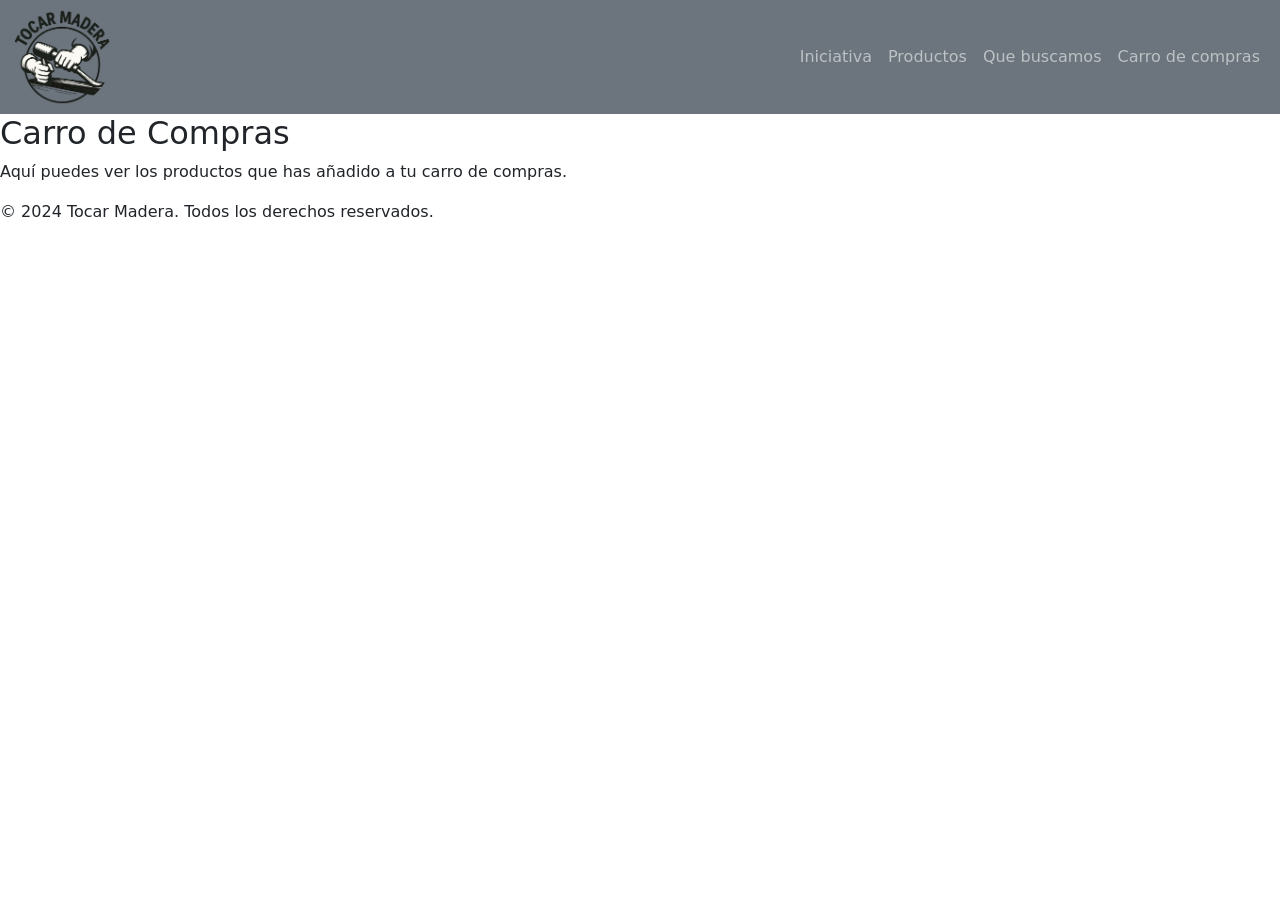
==== carro.html @ 24113174 "primera prueba" ====
<!DOCTYPE html> 
<html lang="es">
<head>
  <meta charset="UTF-8" />
  <meta name="viewport" content="width=device-width, initial-scale=1" />
  <title>Tocar Madera</title>
  <link rel="stylesheet" href="./asset/css/style.css" />
  <link href="https://cdn.jsdelivr.net/npm/bootstrap@5.3.8/dist/css/bootstrap.min.css" rel="stylesheet" />
</head>

<body>
  <header>
    <nav class="navbar navbar-expand-lg navbar-dark bg-secondary">
      <div class="container-fluid">
        <img src="./asset/img/Logo sin fondo.png" width="100" alt="Logo Tocar Madera" />
        <button class="navbar-toggler" type="button" data-bs-toggle="collapse" data-bs-target="#navbarNav">
          <span class="navbar-toggler-icon"></span>
        </button>

        <div class="collapse navbar-collapse" id="navbarNav">
          <ul class="navbar-nav ms-auto">
            <li class="nav-item">
              <a class="nav-link" href="index.html"> Iniciativa </a>
            </li>
            <li class="nav-item">
              <a class="nav-link" href="productos.html"> Productos </a>
            </li>
            <li class="nav-item">
              <a class="nav-link" href="quebuscamos.html"> Que buscamos </a>
            </li>
            <li class="nav-item">
              <a class="nav-link" href="carro.html"> Carro de compras </a>
            </li>
          </ul>
        </div>
      </div>
    </nav>
  </header>

  <main>
    <section id="cart">
      <h2>Carro de Compras</h2>
      <p>Aquí puedes ver los productos que has añadido a tu carro de compras.</p>
    </section>
  </main>

  <footer>
    <p>&copy; 2024 Tocar Madera. Todos los derechos reservados.</p>
  </footer>
  <script src="https://cdn.jsdelivr.net/npm/bootstrap@5.3.8/dist/js/bootstrap.bundle.min.js"></script>
</html>
---- asset/css/style.css ----
img {
    border-radius: 50px;
}

.productos {
    display: flex;
    gap: 20px;
    justify-content: center;
    margin-top: 20px;
    flex-wrap: wrap;
}

.card {
    width: 250px;
    background: #fff;
    padding: 15px;
    border-radius: 12px;
    box-shadow: 0 4px 8px rgba(0, 0, 0, 0.15);
    text-align: center;
}

body {
    background-color: rgb(177, 179, 180);
}
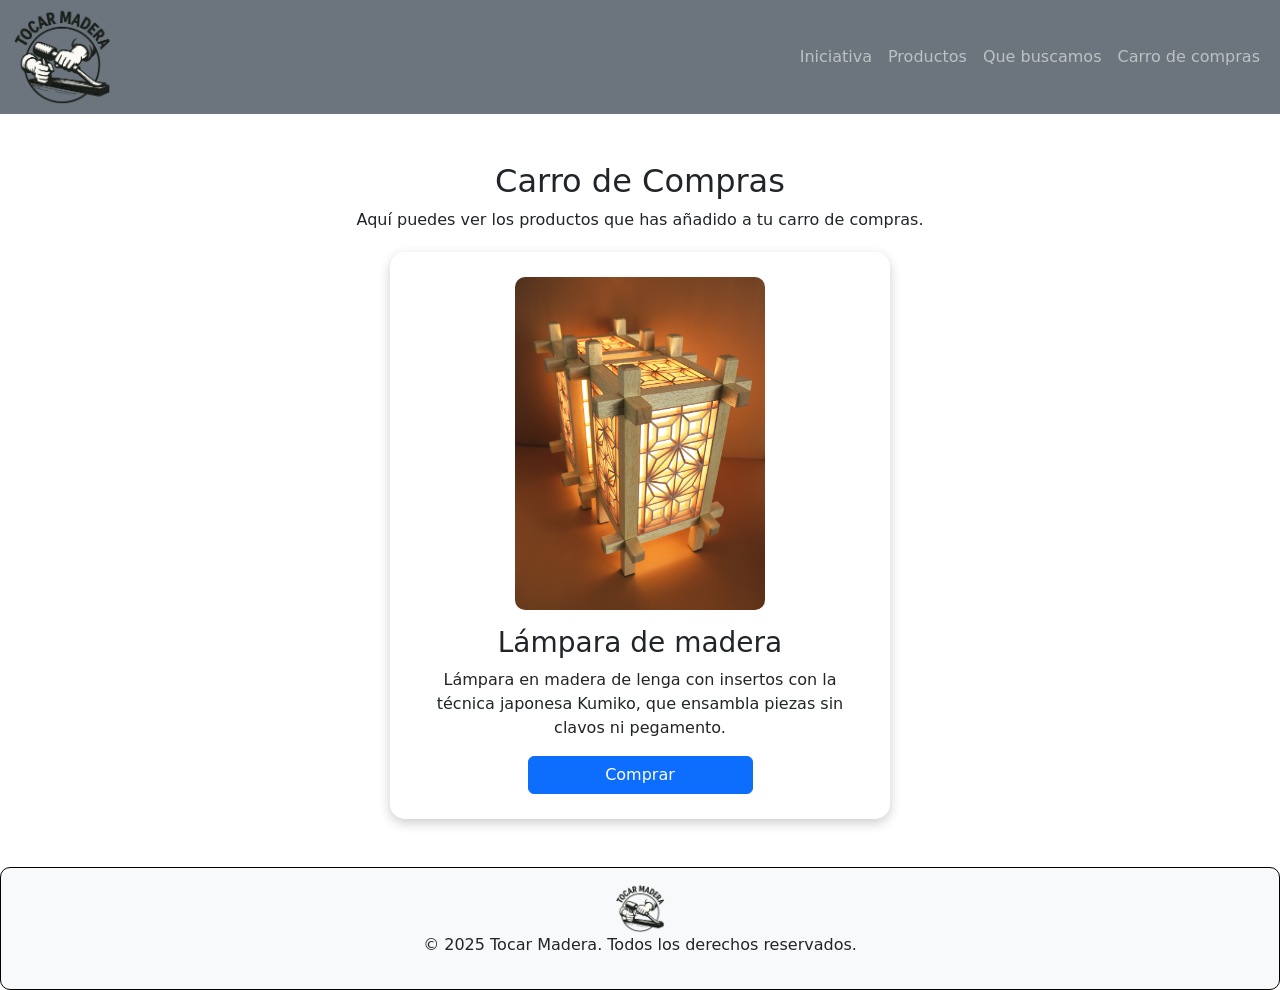
==== commit 9a6a40e0: "correcciones en productos y carros de compra" ====
--- a/carro.html
+++ b/carro.html
@@ -1,5 +1,6 @@
-<!DOCTYPE html> 
+<!DOCTYPE html>
 <html lang="es">
+
 <head>
   <meta charset="UTF-8" />
   <meta name="viewport" content="width=device-width, initial-scale=1" />
@@ -12,7 +13,7 @@
   <header>
     <nav class="navbar navbar-expand-lg navbar-dark bg-secondary">
       <div class="container-fluid">
-        <img src="./asset/img/Logo sin fondo.png" width="100" alt="Logo Tocar Madera" />
+        <img src="./asset/img/Logo-sin-fondo.png" width="100" alt="Logo Tocar Madera" />
         <button class="navbar-toggler" type="button" data-bs-toggle="collapse" data-bs-target="#navbarNav">
           <span class="navbar-toggler-icon"></span>
         </button>
@@ -38,14 +39,31 @@
   </header>
 
   <main>
-    <section id="cart">
+    <section class="carro-compra text-center mt-5">
       <h2>Carro de Compras</h2>
       <p>Aquí puedes ver los productos que has añadido a tu carro de compras.</p>
+
+      <!-- CARD EXCLUSIVA DEL CARRO -->
+      <div class="carro-card">
+        <img src="./asset/img/lampara.jpg" width="250px" alt="Lámpara de madera" class="mb-3" />
+
+        <h3>Lámpara de madera</h3>
+        <p>
+          Lámpara en madera de lenga con insertos con la técnica japonesa Kumiko, que ensambla piezas sin clavos ni pegamento.
+        </p>
+
+        <div class="d-grid gap-2 col-6 mx-auto mt-3">
+          <button class="btn btn-primary" type="button">Comprar</button>
+        </div>
+      </div>
     </section>
   </main>
 
-  <footer>
-    <p>&copy; 2024 Tocar Madera. Todos los derechos reservados.</p>
+  <footer class="text-center mt-5 p-3 bg-light">
+    <img src="./asset/img/Logo-sin-fondo.png" width="50" alt="Logo Tocar Madera" />
+    <p>&copy; 2025 Tocar Madera. Todos los derechos reservados.</p>
   </footer>
+
   <script src="https://cdn.jsdelivr.net/npm/bootstrap@5.3.8/dist/js/bootstrap.bundle.min.js"></script>
-</html>+
+</html>
--- a/asset/css/style.css
+++ b/asset/css/style.css
@@ -1,7 +1,3 @@
-img {
-    border-radius: 50px;
-}
-
 .productos {
     display: flex;
     gap: 20px;
@@ -10,15 +6,107 @@
     flex-wrap: wrap;
 }
 
-.card {
+.productos .card {
     width: 250px;
-    background: #fff;
-    padding: 15px;
+    background: #ffffff;
+    padding: 20px;
     border-radius: 12px;
     box-shadow: 0 4px 8px rgba(0, 0, 0, 0.15);
+    display: flex;
+    flex-direction: column;
     text-align: center;
+    align-items: center;
+    gap: 12px;
+}
+
+.card .d-grid {
+  width: 100%;   
 }
 
 body {
     background-color: rgb(177, 179, 180);
-}+}
+
+img {
+    border-radius: 10px;
+}
+
+footer {
+    background-color: #929292;
+    text-align: center;
+    padding: 20px 0;
+    margin-top: 40px;
+    border: solid 1px #000;
+    border-radius: 10px;
+}
+
+.preheader {
+    display: block;
+    width: 100%;
+    background-color: #000;
+    color: #fff;
+    padding: 8px 0;
+    text-align: center;
+    font-size: 14px;
+
+}
+
+#contacto {
+    margin: 20px auto;
+    text-align: center;
+    background-color: #e0e0e0;
+    width: 400px;
+    padding: 20px;
+    border-radius: 10px;
+}
+
+#acerca {
+    margin-top: 20px;
+    text-align: center;
+    margin-block-end: auto;
+}
+
+#mision {
+    margin-top: 20px;
+    text-align: center;
+    margin-block-end: auto;
+}
+
+#about {
+    margin: 0 auto;
+    border: solid 1px #4b4b4b;
+    border-radius: 10px;
+    margin-top: 20px;
+    text-align: center;
+    margin-block-end: auto;
+    width: 600px;
+    padding: auto;
+    box-shadow: 0 4px 8px rgba(0, 0, 0, 0.15);
+}
+
+.producto-detalle {
+    text-align: center;
+    margin-top: 20px;
+}
+
+#home {
+    margin-top: 20px;
+    text-align: center;
+    margin-block-end: auto;
+}
+
+.precio {
+    font-size: 20px;
+    font-weight: bold;
+    color: hwb(214 6% 20%);
+}
+
+.carro-card {
+  max-width: 500px;
+  margin: 20px auto;
+  background: #ffffff;
+  padding: 25px;
+  border-radius: 15px;
+  box-shadow: 0 4px 12px rgba(0,0,0,0.2);
+  text-align: center;
+}
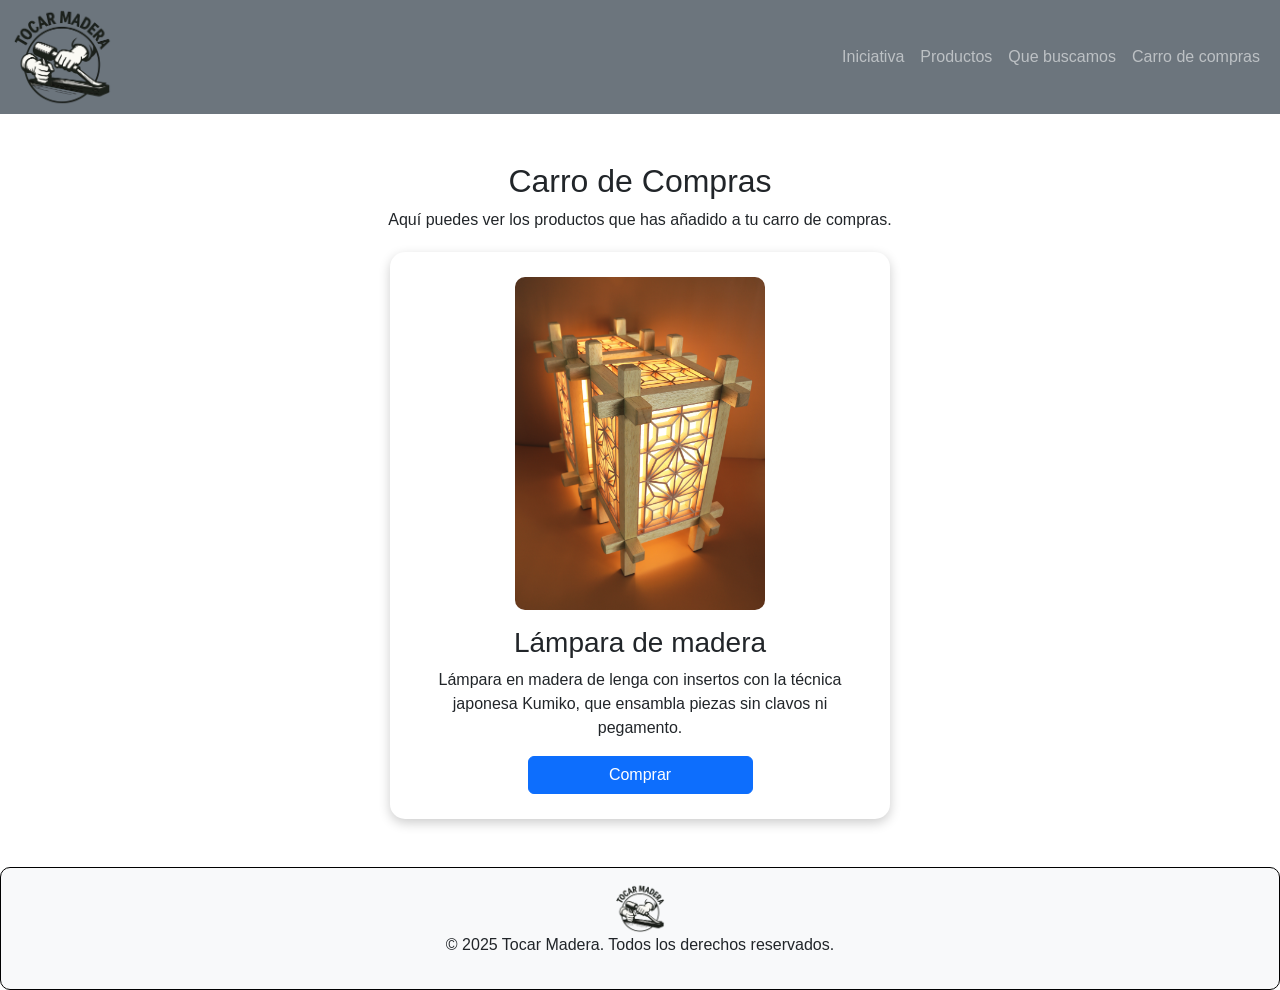
==== commit 4b0a8ab6: "Primer bosquejo de pagina" ====
--- a/carro.html
+++ b/carro.html
@@ -43,8 +43,7 @@
       <h2>Carro de Compras</h2>
       <p>Aquí puedes ver los productos que has añadido a tu carro de compras.</p>
 
-      <!-- CARD EXCLUSIVA DEL CARRO -->
-      <div class="carro-card">
+          <div class="carro-card">
         <img src="./asset/img/lampara.jpg" width="250px" alt="Lámpara de madera" class="mb-3" />
 
         <h3>Lámpara de madera</h3>
--- a/asset/css/style.css
+++ b/asset/css/style.css
@@ -5,6 +5,7 @@
     margin-top: 20px;
     flex-wrap: wrap;
 }
+
 
 .productos .card {
     width: 250px;
@@ -110,3 +111,18 @@
   box-shadow: 0 4px 12px rgba(0,0,0,0.2);
   text-align: center;
 }
+* {
+  font-family: "Poppins", sans-serif !important;
+}
+
+h4 {
+  font-weight: 600px !important; 
+  text-align: center;
+  font-style: italic;
+}
+
+h5 {
+  font-weight: 400px !important; 
+  text-align: center;
+  font-style: italic;
+}
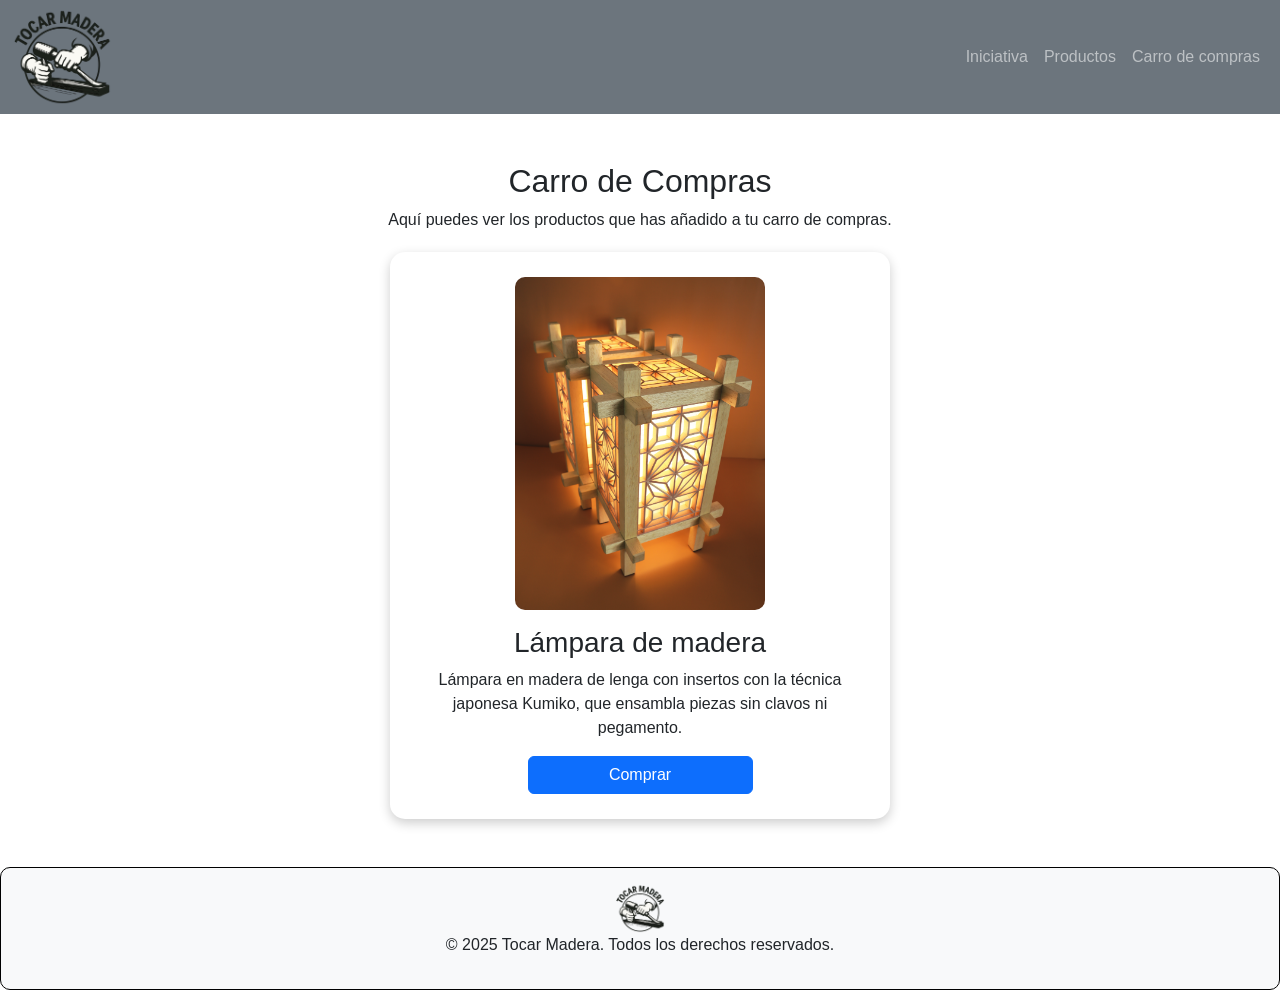
==== commit 35a06264: "elimine pagina de mas" ====
--- a/carro.html
+++ b/carro.html
@@ -27,9 +27,6 @@
               <a class="nav-link" href="productos.html"> Productos </a>
             </li>
             <li class="nav-item">
-              <a class="nav-link" href="quebuscamos.html"> Que buscamos </a>
-            </li>
-            <li class="nav-item">
               <a class="nav-link" href="carro.html"> Carro de compras </a>
             </li>
           </ul>
@@ -43,12 +40,13 @@
       <h2>Carro de Compras</h2>
       <p>Aquí puedes ver los productos que has añadido a tu carro de compras.</p>
 
-          <div class="carro-card">
+      <div class="carro-card">
         <img src="./asset/img/lampara.jpg" width="250px" alt="Lámpara de madera" class="mb-3" />
 
         <h3>Lámpara de madera</h3>
         <p>
-          Lámpara en madera de lenga con insertos con la técnica japonesa Kumiko, que ensambla piezas sin clavos ni pegamento.
+          Lámpara en madera de lenga con insertos con la técnica japonesa Kumiko, que ensambla piezas sin clavos ni
+          pegamento.
         </p>
 
         <div class="d-grid gap-2 col-6 mx-auto mt-3">
@@ -65,4 +63,4 @@
 
   <script src="https://cdn.jsdelivr.net/npm/bootstrap@5.3.8/dist/js/bootstrap.bundle.min.js"></script>
 
-</html>
+</html>
--- a/asset/css/style.css
+++ b/asset/css/style.css
@@ -121,7 +121,7 @@
   font-style: italic;
 }
 
-h5 {
+h5, h1 {
   font-weight: 400px !important; 
   text-align: center;
   font-style: italic;
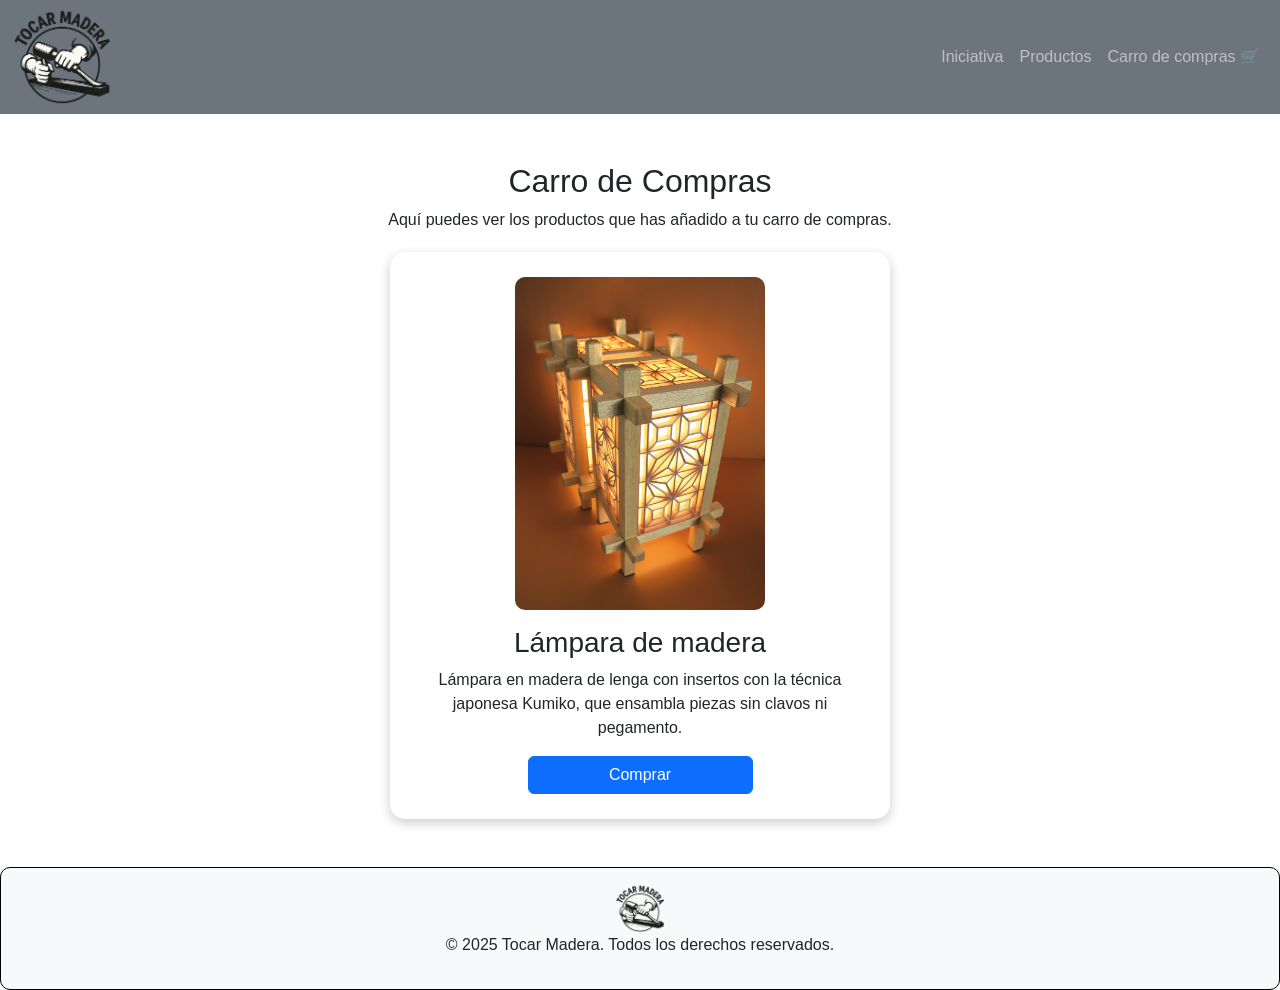
==== commit 56fda04e: "icono carrito de compra agregado" ====
--- a/carro.html
+++ b/carro.html
@@ -27,7 +27,7 @@
               <a class="nav-link" href="productos.html"> Productos </a>
             </li>
             <li class="nav-item">
-              <a class="nav-link" href="carro.html"> Carro de compras </a>
+              <a class="nav-link" href="carro.html"> Carro de compras 🛒</a>
             </li>
           </ul>
         </div>
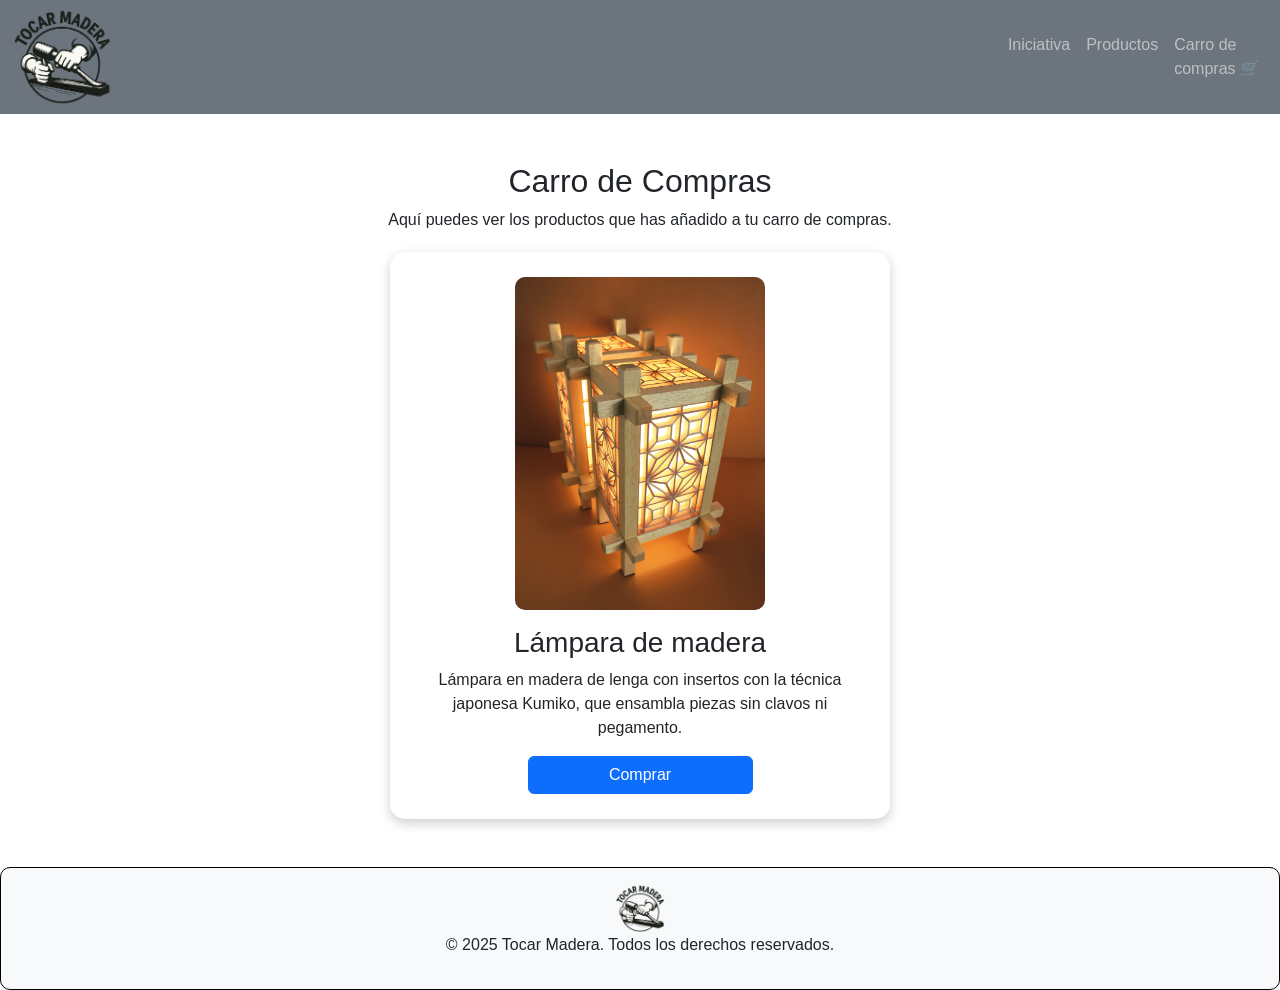
==== commit a3a6c105: "segunda parte de nav bar con icono de carrito" ====
--- a/carro.html
+++ b/carro.html
@@ -27,7 +27,7 @@
               <a class="nav-link" href="productos.html"> Productos </a>
             </li>
             <li class="nav-item">
-              <a class="nav-link" href="carro.html"> Carro de compras 🛒</a>
+              <a class="nav-link" href="carro.html">Carro de<br>compras 🛒</a>
             </li>
           </ul>
         </div>
